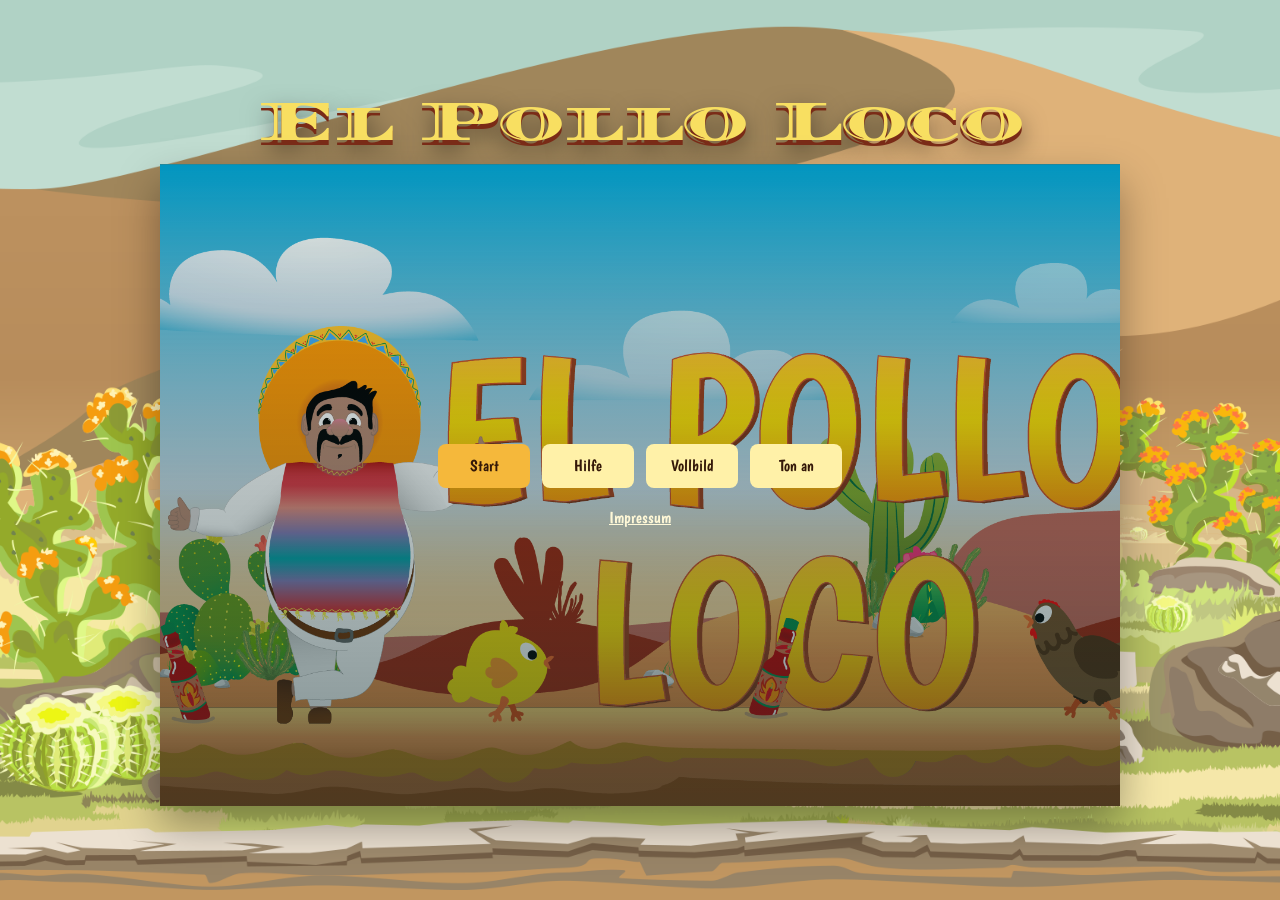
==== index.html @ 8caf4810 "Move start title above canvas" ====
<!DOCTYPE html>
<html lang="de">
<head>
    <meta charset="UTF-8">
    <meta name="viewport" content="width=device-width, initial-scale=1.0">
    <link rel="stylesheet" href="style.css">
    <link rel="icon" href="img/6_salsa_bottle/salsa_bottle.png">
    <title>El Pollo Loco</title>
    <script src="js/classes/drawable-object.class.js"></script>
    <script src="js/classes/movable-object.class.js"></script>
    <script src="js/classes/keyboard.class.js"></script>
    <script src="js/classes/background-object.class.js"></script>
    <script src="js/classes/collectable-object.class.js"></script>
    <script src="js/classes/throwable-object.class.js"></script>
    <script src="js/classes/status-bar.class.js"></script>
    <script src="js/classes/sound-manager.class.js"></script>
    <script src="js/classes/character.class.js"></script>
    <script src="js/classes/chicken.class.js"></script>
    <script src="js/classes/endboss.class.js"></script>
    <script src="js/levels/level1.js"></script>
    <script src="js/classes/world.class.js"></script>
    <script src="js/game.js"></script>

</head>
<body onload="init()">
    <h1 class="page-title">El Pollo Loco</h1>

    <main id="gameShell" class="game-shell">
        <canvas id="gameCanvas" width="720" height="480"></canvas>

        <section id="homeScreen" class="screen home-screen">
            <div class="screen-content">
                <div class="button-row">
                    <button id="startButton" class="primary-button" type="button">Start</button>
                    <button id="helpButton" type="button">Hilfe</button>
                    <button id="fullscreenButton" type="button">Vollbild</button>
                    <button id="muteButton" type="button" aria-pressed="false">Ton an</button>
                </div>
                <a class="legal-link" href="impressum.html">Impressum</a>
            </div>
        </section>

        <section id="endScreen" class="screen end-screen hidden">
            <img id="resultImage" src="img/You won, you lost/Game Over.png" alt="Game over">
            <div class="button-row">
                <button id="restartButton" class="primary-button" type="button">Restart</button>
                <button id="homeButton" type="button">Home</button>
            </div>
        </section>

        <nav class="mobile-controls" aria-label="Mobile Steuerung">
            <div class="control-group">
                <button data-key="LEFT" type="button" aria-label="Links">&#8592;</button>
                <button data-key="RIGHT" type="button" aria-label="Rechts">&#8594;</button>
            </div>
            <div class="control-group">
                <button data-key="UP" type="button" aria-label="Springen">&#8593;</button>
                <button data-key="THROW" type="button" aria-label="Werfen">F</button>
            </div>
        </nav>
    </main>

    <dialog id="helpDialog" class="help-dialog">
        <button id="closeHelpButton" class="close-button" type="button" aria-label="Schliessen">x</button>
        <h2>Steuerung</h2>
        <p>Laufe mit A/D oder den Pfeiltasten. Springe mit W, Pfeil hoch oder Leertaste. Wirf eine Flasche mit F.</p>
        <p>Sammle Coins und Salsa-Flaschen, besiege Huehner von oben und triff den Endboss mit Flaschen.</p>
    </dialog>

    <div class="orientation-message">
        <p>Bitte drehe dein Geraet ins Querformat.</p>
    </div>
</body>
</html>
---- style.css ----
@font-face {
    font-family: "Boogaloo";
    src: url("fonts/Boogaloo-Regular.ttf") format("truetype");
    font-display: swap;
}

@font-face {
    font-family: "Diplomata SC";
    src: url("fonts/DiplomataSC-Regular.ttf") format("truetype");
    font-display: swap;
}

* {
    box-sizing: border-box;
}

body {
    display: flex;
    flex-direction: column;
    align-items: center;
    min-height: 100vh;
    margin: 0;
    overflow: hidden;
    background: #123032 url("img/background.png") center / cover no-repeat fixed;
    color: #fff8d7;
    font-family: "Boogaloo", Arial, Helvetica, sans-serif;
    gap: 14px;
    justify-content: center;
}

h1,
h2,
p {
    margin-top: 0;
}

.page-title {
    margin: 0;
    color: #f8df61;
    font-family: "Diplomata SC", Georgia, serif;
    font-size: 56px;
    font-weight: 400;
    line-height: 1;
    text-align: center;
    text-shadow: 0 5px 0 #7a2b17, 0 10px 24px rgba(0, 0, 0, 0.5);
}

.is-playing .page-title {
    display: none;
}

.game-shell {
    position: relative;
    width: min(100vw, 960px, 128dvh);
    aspect-ratio: 3 / 2;
}

.is-playing .game-shell {
    width: min(100vw, 960px, 150dvh);
}

canvas {
    background-color: #000;
    display: block;
    width: 100%;
    height: 100%;
    border: 4px solid #5f341a;
    box-shadow: 0 20px 40px rgba(0, 0, 0, 0.35);
}

button {
    min-width: 92px;
    min-height: 44px;
    border: 0;
    border-radius: 8px;
    background: #fff1a8;
    color: #341808;
    cursor: pointer;
    font: inherit;
    padding: 8px 16px;
}

button:hover {
    background: #55c7ad;
}

.primary-button {
    background: #f5b83b;
}

.screen {
    position: absolute;
    inset: 0;
    display: grid;
    place-items: center;
    padding: 24px;
    text-align: center;
}

.home-screen {
    background: linear-gradient(rgba(18, 48, 50, 0.05), rgba(18, 48, 50, 0.55)), url("img/9_intro_outro_screens/start/startscreen_1.png") center / cover;
}

.screen-content {
    width: min(640px, 92%);
}

.button-row {
    display: flex;
    flex-wrap: wrap;
    justify-content: center;
    gap: 12px;
}

.legal-link {
    display: inline-block;
    margin-top: 20px;
    color: #fff8d7;
}

.hidden {
    display: none;
}

.end-screen {
    background: rgba(18, 48, 50, 0.78);
}

.end-screen img {
    width: min(560px, 86%);
    max-height: 52%;
    object-fit: contain;
    margin-bottom: 28px;
}

.mobile-controls {
    position: absolute;
    inset: auto 18px 14px;
    display: none;
    justify-content: space-between;
    pointer-events: none;
}

.control-group {
    display: flex;
    gap: 12px;
    pointer-events: auto;
}

.mobile-controls button {
    min-width: 54px;
    min-height: 54px;
    border: 2px solid rgba(255, 255, 255, 0.8);
    background: rgba(18, 48, 50, 0.78);
    color: #fff8d7;
    user-select: none;
    touch-action: none;
}

.help-dialog {
    width: min(520px, calc(100vw - 32px));
    border: 0;
    border-radius: 8px;
    background: #fff8d7;
    color: #261406;
    padding: 28px;
}

.help-dialog::backdrop {
    background: rgba(0, 0, 0, 0.55);
}

.close-button {
    position: absolute;
    top: 10px;
    right: 10px;
    min-width: 36px;
    min-height: 36px;
    padding: 0;
}

.orientation-message {
    position: fixed;
    inset: 0;
    z-index: 10;
    display: none;
    place-items: center;
    padding: 24px;
    background: #123032;
    color: #fff8d7;
    text-align: center;
    font-size: 32px;
}

.legal-page {
    align-items: stretch;
    justify-content: flex-start;
    overflow: auto;
    padding: 40px 20px;
}

.legal-content {
    width: min(780px, 100%);
    margin: 0 auto;
    border-radius: 8px;
    background: rgba(255, 248, 215, 0.12);
    padding: 32px;
}

@media (max-width: 900px), (hover: none) {
    .mobile-controls {
        display: flex;
    }

    .game-shell {
        width: min(100vw, 128dvh);
        max-width: none;
    }

    .is-playing .game-shell {
        width: min(100vw, 150dvh);
    }

    .page-title {
        font-size: 32px;
    }

    canvas {
        border: 0;
    }
}

@media (orientation: portrait) and (max-width: 900px) {
    .orientation-message {
        display: grid;
    }
}
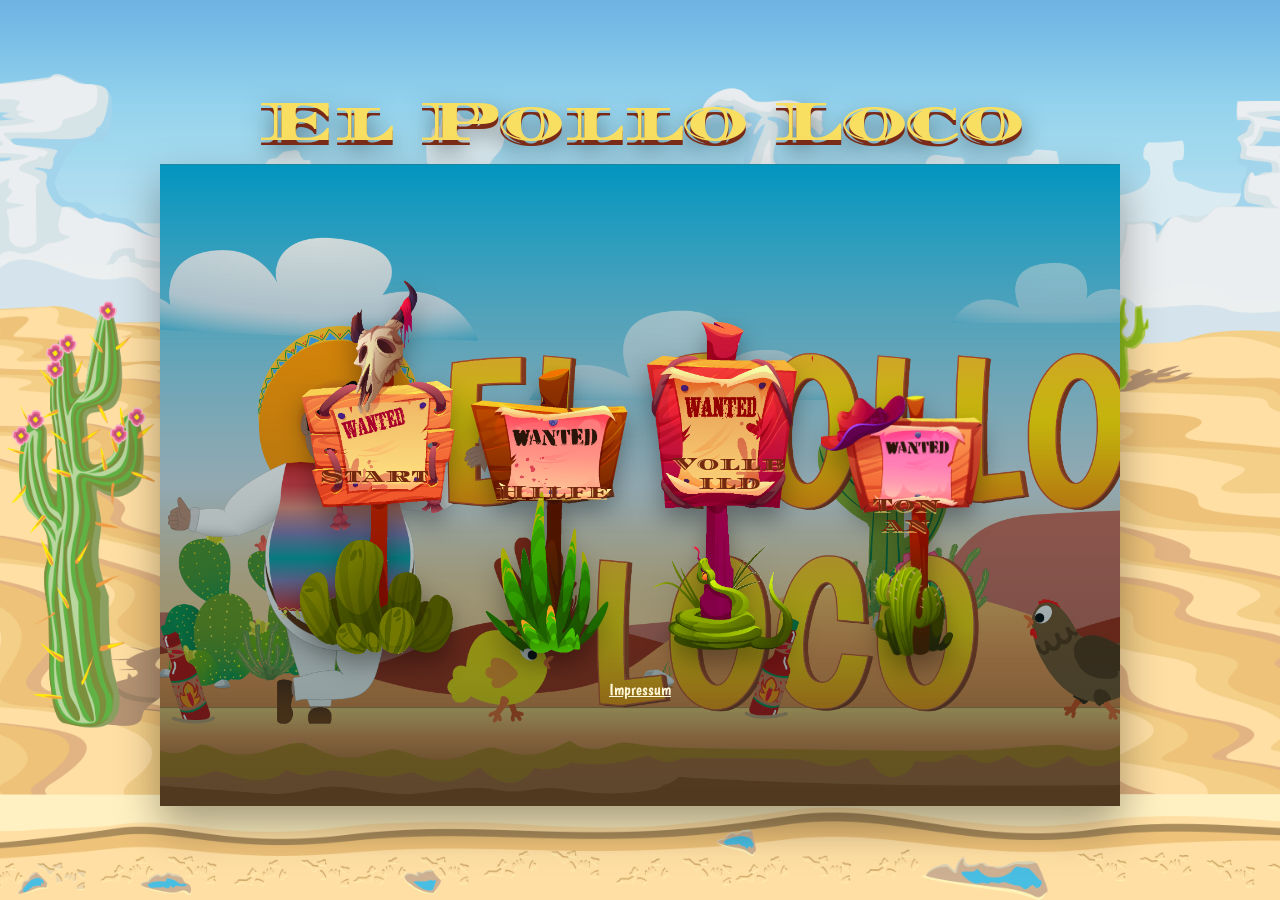
==== commit 90208609: "Use sign images for start menu buttons" ====
--- a/index.html
+++ b/index.html
@@ -30,11 +30,19 @@
 
         <section id="homeScreen" class="screen home-screen">
             <div class="screen-content">
-                <div class="button-row">
-                    <button id="startButton" class="primary-button" type="button">Start</button>
-                    <button id="helpButton" type="button">Hilfe</button>
-                    <button id="fullscreenButton" type="button">Vollbild</button>
-                    <button id="muteButton" type="button" aria-pressed="false">Ton an</button>
+                <div class="button-row menu-buttons">
+                    <button id="startButton" class="menu-button sign-skull" type="button">
+                        <span class="button-label">Start</span>
+                    </button>
+                    <button id="helpButton" class="menu-button sign-meadow" type="button">
+                        <span class="button-label">Hilfe</span>
+                    </button>
+                    <button id="fullscreenButton" class="menu-button sign-snake" type="button">
+                        <span class="button-label">Vollbild</span>
+                    </button>
+                    <button id="muteButton" class="menu-button sign-hat" type="button" aria-pressed="false">
+                        <span class="button-label">Ton an</span>
+                    </button>
                 </div>
                 <a class="legal-link" href="impressum.html">Impressum</a>
             </div>
--- a/style.css
+++ b/style.css
@@ -81,7 +81,7 @@
 }
 
 button:hover {
-    background: #55c7ad;
+    background-color: #55c7ad;
 }
 
 .primary-button {
@@ -102,7 +102,7 @@
 }
 
 .screen-content {
-    width: min(640px, 92%);
+    width: min(700px, 94%);
 }
 
 .button-row {
@@ -110,6 +110,80 @@
     flex-wrap: wrap;
     justify-content: center;
     gap: 12px;
+}
+
+.menu-buttons {
+    display: grid;
+    grid-template-columns: repeat(4, minmax(0, 1fr));
+    align-items: end;
+    gap: 8px;
+    width: 100%;
+}
+
+.menu-button {
+    position: relative;
+    width: 100%;
+    min-width: 0;
+    min-height: 0;
+    aspect-ratio: var(--sign-ratio);
+    border: 0;
+    border-radius: 0;
+    background-color: transparent;
+    background-image: var(--sign);
+    background-position: center;
+    background-repeat: no-repeat;
+    background-size: contain;
+    filter: drop-shadow(0 12px 12px rgba(0, 0, 0, 0.35));
+    padding: 0;
+}
+
+.menu-button:hover,
+.menu-button:focus-visible {
+    background-color: transparent;
+    filter: drop-shadow(0 16px 14px rgba(0, 0, 0, 0.45));
+    transform: translateY(-5px);
+}
+
+.menu-button:active {
+    transform: translateY(-1px);
+}
+
+.button-label {
+    position: absolute;
+    top: var(--label-top);
+    right: 14%;
+    left: 14%;
+    color: #74280f;
+    font-family: "Diplomata SC", Georgia, serif;
+    font-size: clamp(10px, 2vw, 19px);
+    line-height: 1.05;
+    overflow-wrap: anywhere;
+    text-align: center;
+    text-shadow: 0 2px 0 rgba(255, 214, 111, 0.55);
+}
+
+.sign-skull {
+    --sign: url("img/el_pollo_loco_schilder_png/schild_1_totenkopf.png");
+    --sign-ratio: 599 / 1379;
+    --label-top: 50%;
+}
+
+.sign-meadow {
+    --sign: url("img/el_pollo_loco_schilder_png/schild_2_wiese.png");
+    --sign-ratio: 675 / 1182;
+    --label-top: 40%;
+}
+
+.sign-snake {
+    --sign: url("img/el_pollo_loco_schilder_png/schild_3_schlange.png");
+    --sign-ratio: 577 / 1175;
+    --label-top: 40%;
+}
+
+.sign-hat {
+    --sign: url("img/el_pollo_loco_schilder_png/schild_4_cowboyhut.png");
+    --sign-ratio: 781 / 1232;
+    --label-top: 38%;
 }
 
 .legal-link {
@@ -225,6 +299,14 @@
         font-size: 32px;
     }
 
+    .menu-buttons {
+        gap: 4px;
+    }
+
+    .button-label {
+        font-size: clamp(9px, 2.5vw, 15px);
+    }
+
     canvas {
         border: 0;
     }
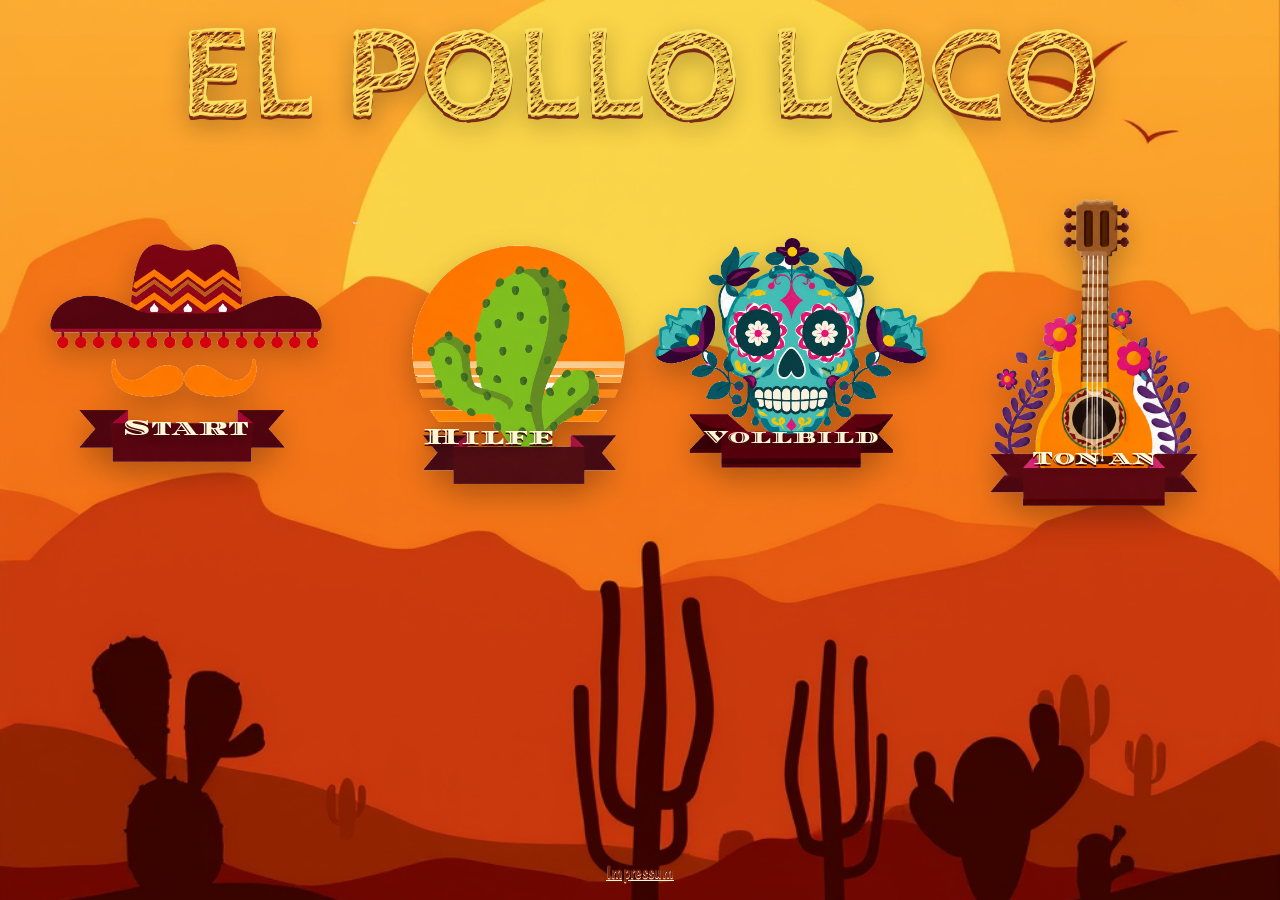
==== commit 9cb30d18: "added new start screen" ====
--- a/index.html
+++ b/index.html
@@ -23,29 +23,12 @@
 
 </head>
 <body onload="init()">
-    <h1 class="page-title">El Pollo Loco</h1>
+    <h1 class="home-title">El Pollo Loco</h1>
 
     <main id="gameShell" class="game-shell">
         <canvas id="gameCanvas" width="720" height="480"></canvas>
 
         <section id="homeScreen" class="screen home-screen">
-            <div class="screen-content">
-                <div class="button-row menu-buttons">
-                    <button id="startButton" class="menu-button sign-skull" type="button">
-                        <span class="button-label">Start</span>
-                    </button>
-                    <button id="helpButton" class="menu-button sign-meadow" type="button">
-                        <span class="button-label">Hilfe</span>
-                    </button>
-                    <button id="fullscreenButton" class="menu-button sign-snake" type="button">
-                        <span class="button-label">Vollbild</span>
-                    </button>
-                    <button id="muteButton" class="menu-button sign-hat" type="button" aria-pressed="false">
-                        <span class="button-label">Ton an</span>
-                    </button>
-                </div>
-                <a class="legal-link" href="impressum.html">Impressum</a>
-            </div>
         </section>
 
         <section id="endScreen" class="screen end-screen hidden">
@@ -68,6 +51,28 @@
         </nav>
     </main>
 
+    <div class="home-actions">
+        <div class="button-row menu-buttons">
+            <button id="startButton" class="menu-button menu-start" type="button">
+                <img class="menu-button-image" src="img/menue/cropped/start.png" alt="">
+                <span class="button-label">Start</span>
+            </button>
+            <button id="helpButton" class="menu-button menu-help" type="button">
+                <img class="menu-button-image" src="img/menue/cropped/hilfe.png" alt="">
+                <span class="button-label">Hilfe</span>
+            </button>
+            <button id="fullscreenButton" class="menu-button menu-fullscreen" type="button">
+                <img class="menu-button-image" src="img/menue/cropped/vollbild.png" alt="">
+                <span class="button-label">Vollbild</span>
+            </button>
+            <button id="muteButton" class="menu-button menu-sound" type="button" aria-pressed="false">
+                <img class="menu-button-image" src="img/menue/cropped/ton.png" alt="">
+                <span class="button-label">Ton an</span>
+            </button>
+        </div>
+        <a class="legal-link" href="impressum.html">Impressum</a>
+    </div>
+
     <dialog id="helpDialog" class="help-dialog">
         <button id="closeHelpButton" class="close-button" type="button" aria-label="Schliessen">x</button>
         <h2>Steuerung</h2>
--- a/style.css
+++ b/style.css
@@ -5,6 +5,12 @@
 }
 
 @font-face {
+    font-family: "Cabin Sketch";
+    src: url("fonts/CabinSketch-Bold.ttf") format("truetype");
+    font-display: swap;
+}
+
+@font-face {
     font-family: "Diplomata SC";
     src: url("fonts/DiplomataSC-Regular.ttf") format("truetype");
     font-display: swap;
@@ -18,14 +24,15 @@
     display: flex;
     flex-direction: column;
     align-items: center;
+    justify-content: flex-start;
     min-height: 100vh;
     margin: 0;
     overflow: hidden;
-    background: #123032 url("img/background.png") center / cover no-repeat fixed;
+    background: #f5d36d url("img/menue/clean/back2.png") center / cover no-repeat fixed;
     color: #fff8d7;
     font-family: "Boogaloo", Arial, Helvetica, sans-serif;
-    gap: 14px;
-    justify-content: center;
+    gap: clamp(34px, 7vh, 88px);
+    padding: clamp(8px, 2vh, 22px) clamp(16px, 3vw, 36px) 64px;
 }
 
 h1,
@@ -34,37 +41,45 @@
     margin-top: 0;
 }
 
-.page-title {
+.home-title {
     margin: 0;
     color: #f8df61;
-    font-family: "Diplomata SC", Georgia, serif;
-    font-size: 56px;
-    font-weight: 400;
-    line-height: 1;
-    text-align: center;
-    text-shadow: 0 5px 0 #7a2b17, 0 10px 24px rgba(0, 0, 0, 0.5);
-}
-
-.is-playing .page-title {
+    font-family: "Cabin Sketch", Georgia, serif;
+    font-size: clamp(64px, 10.5vw, 148px);
+    font-weight: 700;
+    line-height: 0.88;
+    text-align: center;
+    text-shadow:
+        0 4px 0 #7a2b17,
+        0 10px 24px rgba(0, 0, 0, 0.45);
+    text-transform: uppercase;
+}
+
+.is-starting .home-title,
+.is-playing .home-title,
+.is-starting .home-actions,
+.is-playing .home-actions {
     display: none;
 }
 
 .game-shell {
     position: relative;
-    width: min(100vw, 960px, 128dvh);
+    display: none;
+    width: min(100vw - 24px, 960px, 150dvh);
     aspect-ratio: 3 / 2;
 }
 
+.is-starting .game-shell,
 .is-playing .game-shell {
-    width: min(100vw, 960px, 150dvh);
+    display: block;
 }
 
 canvas {
-    background-color: #000;
     display: block;
     width: 100%;
     height: 100%;
     border: 4px solid #5f341a;
+    background-color: #000;
     box-shadow: 0 20px 40px rgba(0, 0, 0, 0.35);
 }
 
@@ -98,11 +113,18 @@
 }
 
 .home-screen {
-    background: linear-gradient(rgba(18, 48, 50, 0.05), rgba(18, 48, 50, 0.55)), url("img/9_intro_outro_screens/start/startscreen_1.png") center / cover;
-}
-
-.screen-content {
-    width: min(700px, 94%);
+    background-color: #123032;
+    background-image:
+        linear-gradient(rgba(8, 20, 18, 0.18), rgba(8, 20, 18, 0.34)),
+        url("img/9_intro_outro_screens/start/startscreen_1.png");
+    background-position: center, center 54%;
+    background-repeat: no-repeat;
+    background-size: cover, contain;
+}
+
+.home-actions {
+    width: min(1180px, 96vw);
+    text-align: center;
 }
 
 .button-row {
@@ -114,82 +136,99 @@
 
 .menu-buttons {
     display: grid;
-    grid-template-columns: repeat(4, minmax(0, 1fr));
-    align-items: end;
-    gap: 8px;
+    grid-template-columns: repeat(4, minmax(190px, 1fr));
+    gap: clamp(16px, 2.4vw, 36px);
     width: 100%;
 }
 
 .menu-button {
     position: relative;
-    width: 100%;
     min-width: 0;
     min-height: 0;
-    aspect-ratio: var(--sign-ratio);
-    border: 0;
+    height: clamp(250px, 24vw, 350px);
     border-radius: 0;
-    background-color: transparent;
-    background-image: var(--sign);
-    background-position: center;
-    background-repeat: no-repeat;
-    background-size: contain;
-    filter: drop-shadow(0 12px 12px rgba(0, 0, 0, 0.35));
+    background: transparent;
+    filter: drop-shadow(0 12px 14px rgba(0, 0, 0, 0.26));
     padding: 0;
 }
 
 .menu-button:hover,
 .menu-button:focus-visible {
-    background-color: transparent;
-    filter: drop-shadow(0 16px 14px rgba(0, 0, 0, 0.45));
-    transform: translateY(-5px);
+    background: transparent;
+    filter: drop-shadow(0 18px 18px rgba(0, 0, 0, 0.42));
+    transform: translateY(-6px);
 }
 
 .menu-button:active {
-    transform: translateY(-1px);
+    transform: translateY(-2px);
+}
+
+.menu-button-image {
+    display: block;
+    width: 100%;
+    height: 100%;
+    object-fit: contain;
+    pointer-events: none;
 }
 
 .button-label {
     position: absolute;
-    top: var(--label-top);
-    right: 14%;
-    left: 14%;
-    color: #74280f;
+    right: var(--label-right, 18%);
+    bottom: var(--label-bottom, 15%);
+    left: var(--label-left, 18%);
+    transform: translateY(-50%);
+    color: #fff8d7;
     font-family: "Diplomata SC", Georgia, serif;
-    font-size: clamp(10px, 2vw, 19px);
+    font-size: clamp(17px, 1.75vw, 30px);
     line-height: 1.05;
-    overflow-wrap: anywhere;
-    text-align: center;
-    text-shadow: 0 2px 0 rgba(255, 214, 111, 0.55);
-}
-
-.sign-skull {
-    --sign: url("img/el_pollo_loco_schilder_png/schild_1_totenkopf.png");
-    --sign-ratio: 599 / 1379;
-    --label-top: 50%;
-}
-
-.sign-meadow {
-    --sign: url("img/el_pollo_loco_schilder_png/schild_2_wiese.png");
-    --sign-ratio: 675 / 1182;
-    --label-top: 40%;
-}
-
-.sign-snake {
-    --sign: url("img/el_pollo_loco_schilder_png/schild_3_schlange.png");
-    --sign-ratio: 577 / 1175;
-    --label-top: 40%;
-}
-
-.sign-hat {
-    --sign: url("img/el_pollo_loco_schilder_png/schild_4_cowboyhut.png");
-    --sign-ratio: 781 / 1232;
-    --label-top: 38%;
+    text-align: center;
+    text-shadow:
+        0 2px 0 #4b090d,
+        0 4px 8px rgba(0, 0, 0, 0.35);
+    white-space: nowrap;
+}
+
+.menu-fullscreen .button-label,
+.menu-sound .button-label {
+    font-size: clamp(14px, 1.45vw, 24px);
+}
+
+.menu-start {
+    --label-bottom: 18%;
+    --label-left: 19%;
+    --label-right: 19%;
+}
+
+.menu-help {
+    --label-bottom: 15%;
+    --label-left: 18%;
+    --label-right: 18%;
+}
+
+.menu-fullscreen {
+    --label-bottom: 16%;
+    --label-left: 16%;
+    --label-right: 16%;
+}
+
+.menu-sound {
+    --label-bottom: 9%;
+    --label-left: 17%;
+    --label-right: 17%;
 }
 
 .legal-link {
-    display: inline-block;
-    margin-top: 20px;
-    color: #fff8d7;
+    position: fixed;
+    right: 0;
+    bottom: clamp(10px, 2vh, 20px);
+    left: 0;
+    z-index: 2;
+    display: block;
+    width: max-content;
+    margin: 0 auto;
+    color: #7d230e;
+    font-size: 18px;
+    text-shadow: 0 1px 0 #fff8d7;
 }
 
 .hidden {
@@ -227,6 +266,7 @@
     border: 2px solid rgba(255, 255, 255, 0.8);
     background: rgba(18, 48, 50, 0.78);
     color: #fff8d7;
+    -webkit-user-select: none;
     user-select: none;
     touch-action: none;
 }
@@ -281,30 +321,34 @@
     padding: 32px;
 }
 
+@media (max-width: 760px) {
+    body {
+        justify-content: flex-start;
+        overflow: auto;
+        padding-bottom: 64px;
+    }
+
+    .home-title {
+        font-size: clamp(52px, 16vw, 92px);
+    }
+
+    .menu-buttons {
+        grid-template-columns: repeat(2, minmax(130px, 1fr));
+    }
+
+    .menu-button {
+        height: clamp(200px, 46vw, 280px);
+    }
+}
+
 @media (max-width: 900px), (hover: none) {
-    .mobile-controls {
+    .is-playing .mobile-controls {
         display: flex;
     }
 
     .game-shell {
-        width: min(100vw, 128dvh);
+        width: min(100vw, 150dvh);
         max-width: none;
-    }
-
-    .is-playing .game-shell {
-        width: min(100vw, 150dvh);
-    }
-
-    .page-title {
-        font-size: 32px;
-    }
-
-    .menu-buttons {
-        gap: 4px;
-    }
-
-    .button-label {
-        font-size: clamp(9px, 2.5vw, 15px);
     }
 
     canvas {
@@ -313,7 +357,8 @@
 }
 
 @media (orientation: portrait) and (max-width: 900px) {
-    .orientation-message {
+    .is-playing .orientation-message,
+    .is-starting .orientation-message {
         display: grid;
     }
 }
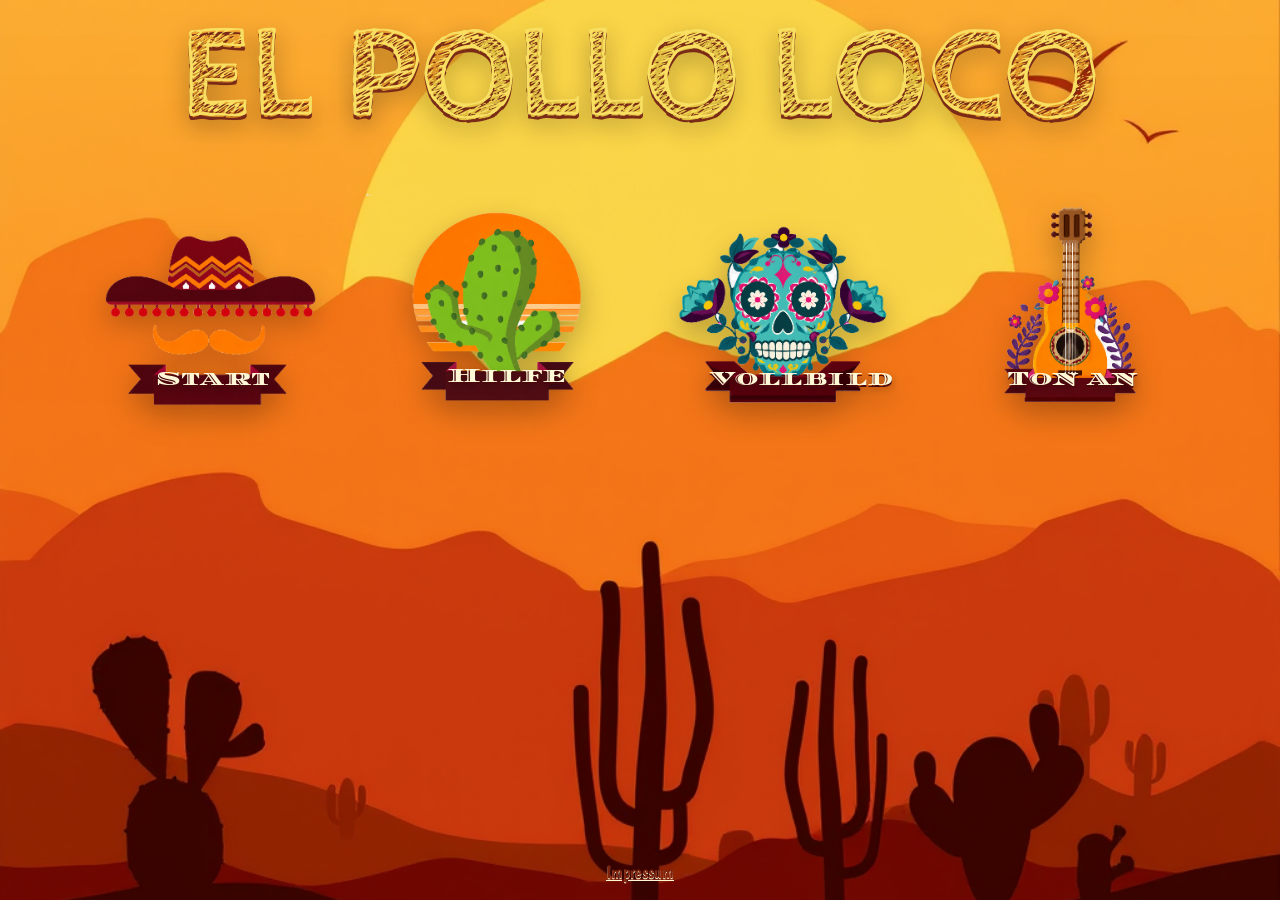
==== commit 760c0ed3: "Improve responsive menu layout" ====
--- a/index.html
+++ b/index.html
@@ -54,19 +54,19 @@
     <div class="home-actions">
         <div class="button-row menu-buttons">
             <button id="startButton" class="menu-button menu-start" type="button">
-                <img class="menu-button-image" src="img/menue/cropped/start.png" alt="">
+                <img class="menu-button-image" src="img/menue/clean/start.png" alt="">
                 <span class="button-label">Start</span>
             </button>
             <button id="helpButton" class="menu-button menu-help" type="button">
-                <img class="menu-button-image" src="img/menue/cropped/hilfe.png" alt="">
+                <img class="menu-button-image" src="img/menue/clean/hilfe.png" alt="">
                 <span class="button-label">Hilfe</span>
             </button>
             <button id="fullscreenButton" class="menu-button menu-fullscreen" type="button">
-                <img class="menu-button-image" src="img/menue/cropped/vollbild.png" alt="">
+                <img class="menu-button-image" src="img/menue/clean/vollbild.png" alt="">
                 <span class="button-label">Vollbild</span>
             </button>
             <button id="muteButton" class="menu-button menu-sound" type="button" aria-pressed="false">
-                <img class="menu-button-image" src="img/menue/cropped/ton.png" alt="">
+                <img class="menu-button-image" src="img/menue/clean/ton.png" alt="">
                 <span class="button-label">Ton an</span>
             </button>
         </div>
--- a/style.css
+++ b/style.css
@@ -31,7 +31,7 @@
     background: #f5d36d url("img/menue/clean/back2.png") center / cover no-repeat fixed;
     color: #fff8d7;
     font-family: "Boogaloo", Arial, Helvetica, sans-serif;
-    gap: clamp(34px, 7vh, 88px);
+    gap: clamp(18px, 4vh, 56px);
     padding: clamp(8px, 2vh, 22px) clamp(16px, 3vw, 36px) 64px;
 }
 
@@ -114,16 +114,43 @@
 
 .home-screen {
     background-color: #123032;
+    overflow: hidden;
+}
+
+.home-screen::before,
+.home-screen::after {
+    content: "";
+    position: absolute;
+    inset: 0;
+    background-position: center 54%;
+    background-repeat: no-repeat;
+    background-size: contain;
+}
+
+.home-screen::before {
+    background-image: url("img/9_intro_outro_screens/start/startscreen_1.png");
+}
+
+.home-screen::after {
+    animation: startScreenSwap 2.6s ease-in-out infinite alternate;
     background-image:
         linear-gradient(rgba(8, 20, 18, 0.18), rgba(8, 20, 18, 0.34)),
-        url("img/9_intro_outro_screens/start/startscreen_1.png");
-    background-position: center, center 54%;
-    background-repeat: no-repeat;
-    background-size: cover, contain;
+        url("img/9_intro_outro_screens/start/startscreen_2.png");
+}
+
+@keyframes startScreenSwap {
+    from {
+        opacity: 0.72;
+    }
+
+    to {
+        opacity: 1;
+    }
 }
 
 .home-actions {
-    width: min(1180px, 96vw);
+    width: min(1120px, 96vw);
+    margin-top: clamp(8px, 2vh, 28px);
     text-align: center;
 }
 
@@ -136,16 +163,20 @@
 
 .menu-buttons {
     display: grid;
-    grid-template-columns: repeat(4, minmax(190px, 1fr));
-    gap: clamp(16px, 2.4vw, 36px);
+    grid-template-columns: repeat(4, minmax(0, 1fr));
+    gap: clamp(10px, 2vw, 28px);
+    align-items: start;
     width: 100%;
 }
 
 .menu-button {
     position: relative;
+    display: block;
+    width: 100%;
+    aspect-ratio: 1;
     min-width: 0;
     min-height: 0;
-    height: clamp(250px, 24vw, 350px);
+    height: auto;
     border-radius: 0;
     background: transparent;
     filter: drop-shadow(0 12px 14px rgba(0, 0, 0, 0.26));
@@ -173,13 +204,13 @@
 
 .button-label {
     position: absolute;
-    right: var(--label-right, 18%);
-    bottom: var(--label-bottom, 15%);
-    left: var(--label-left, 18%);
+    top: var(--label-top, 73%);
+    right: var(--label-right, 23%);
+    left: var(--label-left, 23%);
     transform: translateY(-50%);
     color: #fff8d7;
     font-family: "Diplomata SC", Georgia, serif;
-    font-size: clamp(17px, 1.75vw, 30px);
+    font-size: 20px;
     line-height: 1.05;
     text-align: center;
     text-shadow:
@@ -188,33 +219,28 @@
     white-space: nowrap;
 }
 
-.menu-fullscreen .button-label,
-.menu-sound .button-label {
-    font-size: clamp(14px, 1.45vw, 24px);
-}
-
 .menu-start {
-    --label-bottom: 18%;
-    --label-left: 19%;
-    --label-right: 19%;
+    --label-top: 72%;
+    --label-left: 29%;
+    --label-right: 29%;
 }
 
 .menu-help {
-    --label-bottom: 15%;
-    --label-left: 18%;
-    --label-right: 18%;
+    --label-top: 71%;
+    --label-left: 31%;
+    --label-right: 25%;
 }
 
 .menu-fullscreen {
-    --label-bottom: 16%;
-    --label-left: 16%;
-    --label-right: 16%;
+    --label-top: 72%;
+    --label-left: 22%;
+    --label-right: 22%;
 }
 
 .menu-sound {
-    --label-bottom: 9%;
-    --label-left: 17%;
-    --label-right: 17%;
+    --label-top: 72%;
+    --label-left: 26%;
+    --label-right: 26%;
 }
 
 .legal-link {
@@ -321,10 +347,17 @@
     padding: 32px;
 }
 
+@media (max-width: 1100px) {
+    .button-label {
+        font-size: 17px;
+    }
+}
+
 @media (max-width: 760px) {
     body {
         justify-content: flex-start;
         overflow: auto;
+        gap: 16px;
         padding-bottom: 64px;
     }
 
@@ -333,11 +366,18 @@
     }
 
     .menu-buttons {
-        grid-template-columns: repeat(2, minmax(130px, 1fr));
-    }
-
-    .menu-button {
-        height: clamp(200px, 46vw, 280px);
+        grid-template-columns: repeat(2, minmax(0, 1fr));
+        gap: 8px;
+    }
+
+    .button-label {
+        font-size: 15px;
+    }
+}
+
+@media (max-width: 420px) {
+    .button-label {
+        font-size: 13px;
     }
 }
 
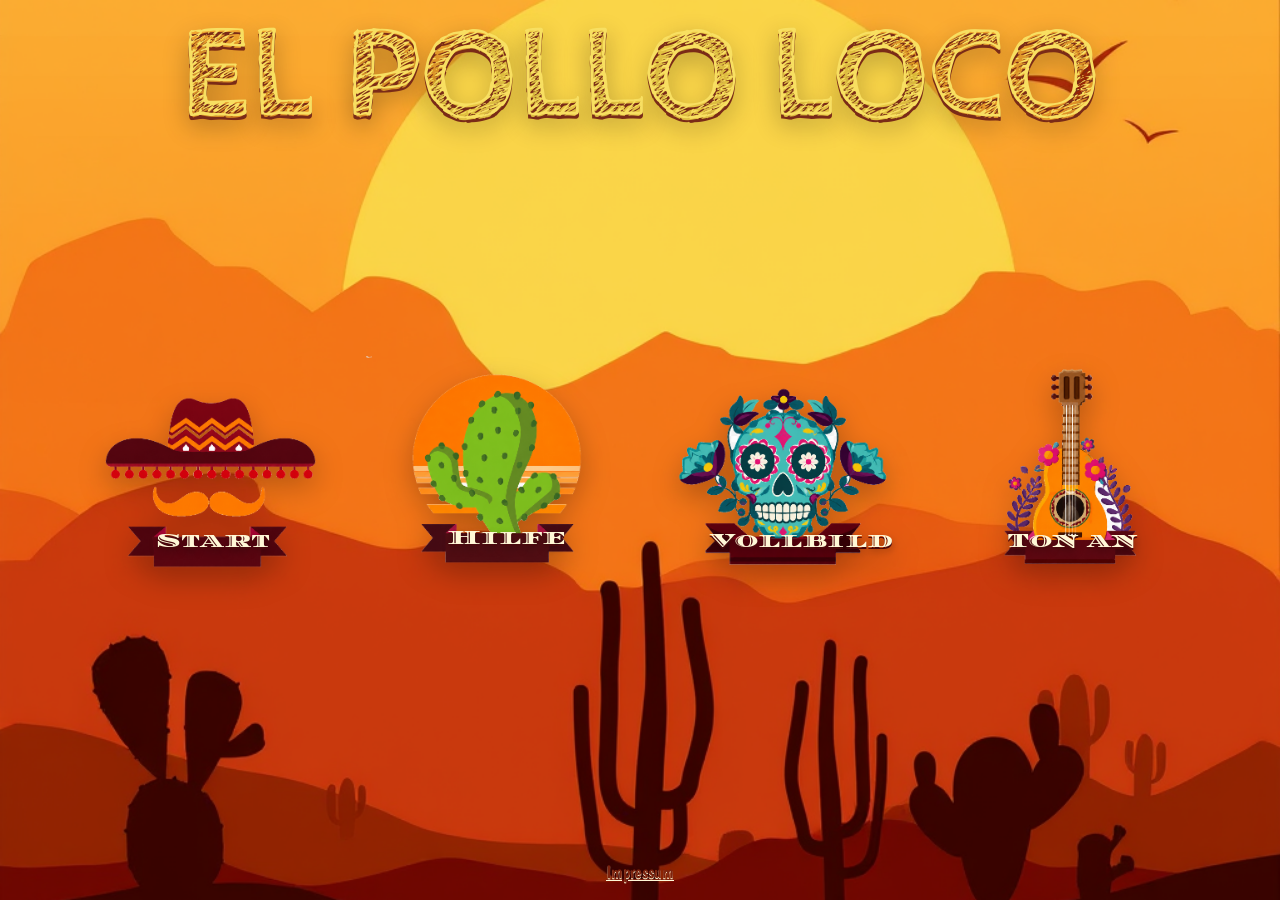
==== commit cc111a18: "Split responsive CSS rules" ====
--- a/index.html
+++ b/index.html
@@ -4,6 +4,7 @@
     <meta charset="UTF-8">
     <meta name="viewport" content="width=device-width, initial-scale=1.0">
     <link rel="stylesheet" href="style.css">
+    <link rel="stylesheet" href="responsive.css">
     <link rel="icon" href="img/6_salsa_bottle/salsa_bottle.png">
     <title>El Pollo Loco</title>
     <script src="js/classes/drawable-object.class.js"></script>
--- a/style.css
+++ b/style.css
@@ -346,59 +346,3 @@
     background: rgba(255, 248, 215, 0.12);
     padding: 32px;
 }
-
-@media (max-width: 1100px) {
-    .button-label {
-        font-size: 17px;
-    }
-}
-
-@media (max-width: 760px) {
-    body {
-        justify-content: flex-start;
-        overflow: auto;
-        gap: 16px;
-        padding-bottom: 64px;
-    }
-
-    .home-title {
-        font-size: clamp(52px, 16vw, 92px);
-    }
-
-    .menu-buttons {
-        grid-template-columns: repeat(2, minmax(0, 1fr));
-        gap: 8px;
-    }
-
-    .button-label {
-        font-size: 15px;
-    }
-}
-
-@media (max-width: 420px) {
-    .button-label {
-        font-size: 13px;
-    }
-}
-
-@media (max-width: 900px), (hover: none) {
-    .is-playing .mobile-controls {
-        display: flex;
-    }
-
-    .game-shell {
-        width: min(100vw, 150dvh);
-        max-width: none;
-    }
-
-    canvas {
-        border: 0;
-    }
-}
-
-@media (orientation: portrait) and (max-width: 900px) {
-    .is-playing .orientation-message,
-    .is-starting .orientation-message {
-        display: grid;
-    }
-}
--- a/responsive.css
+++ b/responsive.css
@@ -0,0 +1,87 @@
+@media (max-width: 1100px) {
+    .button-label {
+        font-size: 17px;
+    }
+}
+
+@media (min-width: 761px) {
+    .home-actions {
+        margin-top: clamp(150px, 20vh, 190px);
+    }
+}
+
+@media (max-width: 760px) {
+    body {
+        justify-content: flex-start;
+        overflow: auto;
+        gap: 16px;
+        padding-bottom: 64px;
+    }
+
+    .home-title {
+        font-size: clamp(52px, 16vw, 92px);
+    }
+
+    .menu-buttons {
+        grid-template-columns: repeat(2, minmax(0, 1fr));
+        gap: 8px;
+    }
+
+    .button-label {
+        font-size: 15px;
+    }
+}
+
+@media (max-width: 420px) {
+    .button-label {
+        font-size: 13px;
+    }
+}
+
+@media (orientation: landscape) and (max-height: 520px) {
+    body:not(.legal-page) {
+        gap: 8px;
+        overflow: hidden;
+        padding: 12px 16px 28px;
+    }
+
+    .home-title {
+        font-size: 56px;
+        line-height: 1;
+    }
+
+    .home-actions {
+        margin-top: 0;
+        width: min(760px, 96vw);
+    }
+
+    .menu-buttons {
+        grid-template-columns: repeat(4, minmax(0, 1fr));
+        gap: 6px;
+    }
+
+    .button-label {
+        font-size: 13px;
+    }
+}
+
+@media (max-width: 900px), (hover: none) {
+    .is-playing .mobile-controls {
+        display: flex;
+    }
+
+    .game-shell {
+        width: min(100vw, 150dvh);
+        max-width: none;
+    }
+
+    canvas {
+        border: 0;
+    }
+}
+
+@media (orientation: portrait) and (max-width: 900px) {
+    body:not(.legal-page) .orientation-message {
+        display: grid;
+    }
+}
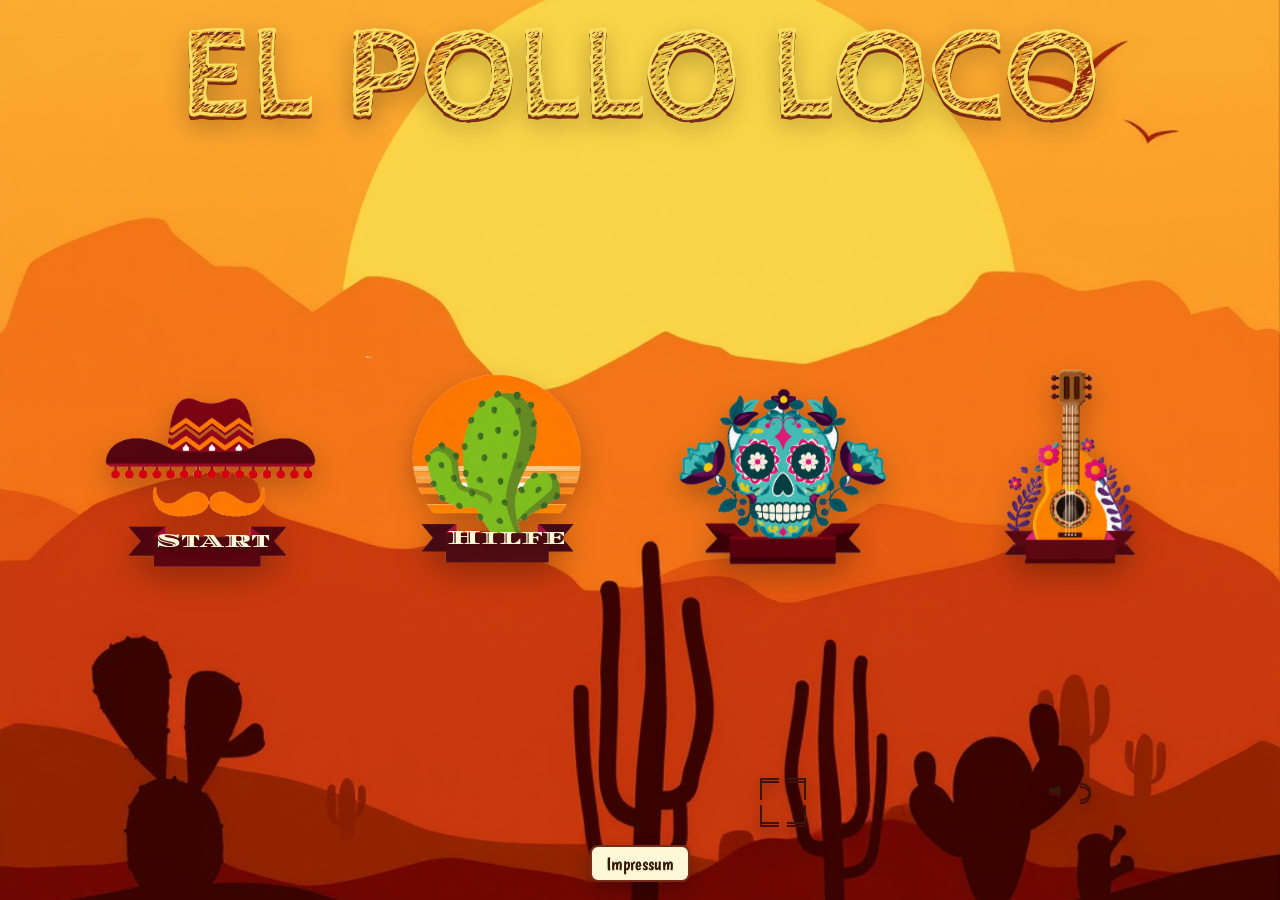
==== commit 6cf24cae: "changes feedback reviwe" ====
--- a/index.html
+++ b/index.html
@@ -50,6 +50,19 @@
                 <button data-key="THROW" type="button" aria-label="Werfen">F</button>
             </div>
         </nav>
+
+        <nav class="game-actions" aria-label="Spieloptionen">
+            <button id="gameHomeButton" class="icon-button" type="button" aria-label="Zurueck zum Hauptmenue">
+                <span class="icon icon-home" aria-hidden="true"></span>
+            </button>
+            <button id="gameFullscreenButton" class="icon-button" type="button" data-fullscreen-button aria-label="Vollbild einschalten">
+                <span class="icon icon-fullscreen" aria-hidden="true"></span>
+            </button>
+            <button id="gameMuteButton" class="icon-button" type="button" data-mute-button aria-pressed="false" aria-label="Ton ausschalten">
+                <span class="icon icon-sound" aria-hidden="true"></span>
+                <span class="button-label sr-only">Ton an</span>
+            </button>
+        </nav>
     </main>
 
     <div class="home-actions">
@@ -62,13 +75,15 @@
                 <img class="menu-button-image" src="img/menue/clean/hilfe.png" alt="">
                 <span class="button-label">Hilfe</span>
             </button>
-            <button id="fullscreenButton" class="menu-button menu-fullscreen" type="button">
+            <button id="fullscreenButton" class="menu-button menu-fullscreen" type="button" data-fullscreen-button aria-label="Vollbild einschalten">
                 <img class="menu-button-image" src="img/menue/clean/vollbild.png" alt="">
-                <span class="button-label">Vollbild</span>
+                <span class="menu-control-icon icon icon-fullscreen" aria-hidden="true"></span>
+                <span class="button-label sr-only">Vollbild</span>
             </button>
-            <button id="muteButton" class="menu-button menu-sound" type="button" aria-pressed="false">
+            <button id="muteButton" class="menu-button menu-sound" type="button" data-mute-button aria-pressed="false" aria-label="Ton ausschalten">
                 <img class="menu-button-image" src="img/menue/clean/ton.png" alt="">
-                <span class="button-label">Ton an</span>
+                <span class="menu-control-icon icon icon-sound" aria-hidden="true"></span>
+                <span class="button-label sr-only">Ton an</span>
             </button>
         </div>
         <a class="legal-link" href="impressum.html">Impressum</a>
--- a/style.css
+++ b/style.css
@@ -55,11 +55,20 @@
     text-transform: uppercase;
 }
 
-.is-starting .home-title,
-.is-playing .home-title,
 .is-starting .home-actions,
 .is-playing .home-actions {
     display: none;
+}
+
+.is-starting,
+.is-playing {
+    justify-content: center;
+    gap: clamp(14px, 2.5vh, 28px);
+}
+
+.is-starting .home-title,
+.is-playing .home-title {
+    font-size: clamp(44px, 7vw, 96px);
 }
 
 .game-shell {
@@ -72,6 +81,7 @@
 .is-starting .game-shell,
 .is-playing .game-shell {
     display: block;
+    width: min(100vw - 24px, 960px, calc((100dvh - 150px) * 1.5));
 }
 
 canvas {
@@ -99,6 +109,19 @@
     background-color: #55c7ad;
 }
 
+.sr-only {
+    position: absolute !important;
+    top: auto !important;
+    right: auto !important;
+    left: -10000px !important;
+    width: 1px !important;
+    height: 1px !important;
+    overflow: hidden !important;
+    clip: rect(0, 0, 0, 0) !important;
+    transform: none !important;
+    white-space: nowrap !important;
+}
+
 .primary-button {
     background: #f5b83b;
 }
@@ -106,6 +129,7 @@
 .screen {
     position: absolute;
     inset: 0;
+    z-index: 2;
     display: grid;
     place-items: center;
     padding: 24px;
@@ -219,6 +243,17 @@
     white-space: nowrap;
 }
 
+.menu-control-icon {
+    position: absolute;
+    top: var(--label-top, 72%);
+    left: 50%;
+    width: clamp(30px, 4vw, 46px);
+    height: clamp(30px, 4vw, 46px);
+    color: #fff8d7;
+    filter: drop-shadow(0 3px 0 #4b090d) drop-shadow(0 4px 6px rgba(0, 0, 0, 0.35));
+    transform: translate(-50%, -50%);
+}
+
 .menu-start {
     --label-top: 72%;
     --label-left: 29%;
@@ -248,13 +283,25 @@
     right: 0;
     bottom: clamp(10px, 2vh, 20px);
     left: 0;
-    z-index: 2;
+    z-index: 5;
     display: block;
     width: max-content;
     margin: 0 auto;
-    color: #7d230e;
+    border: 2px solid #7a2b17;
+    border-radius: 8px;
+    background: #fff8d7;
+    color: #341808;
     font-size: 18px;
-    text-shadow: 0 1px 0 #fff8d7;
+    padding: 6px 14px;
+    text-decoration: none;
+    text-shadow: none;
+    box-shadow: 0 8px 18px rgba(0, 0, 0, 0.26);
+}
+
+.legal-link:hover,
+.legal-link:focus-visible {
+    background: #55c7ad;
+    color: #123032;
 }
 
 .hidden {
@@ -262,7 +309,9 @@
 }
 
 .end-screen {
+    z-index: 4;
     background: rgba(18, 48, 50, 0.78);
+    animation: endOverlayFade 220ms ease-out;
 }
 
 .end-screen img {
@@ -272,9 +321,36 @@
     margin-bottom: 28px;
 }
 
+.end-screen img.is-swapping {
+    animation: resultFrameIn 340ms ease-out both;
+}
+
+@keyframes endOverlayFade {
+    from {
+        opacity: 0;
+    }
+
+    to {
+        opacity: 1;
+    }
+}
+
+@keyframes resultFrameIn {
+    from {
+        opacity: 0;
+        transform: translateY(10px) scale(0.98);
+    }
+
+    to {
+        opacity: 1;
+        transform: translateY(0) scale(1);
+    }
+}
+
 .mobile-controls {
     position: absolute;
     inset: auto 18px 14px;
+    z-index: 3;
     display: none;
     justify-content: space-between;
     pointer-events: none;
@@ -297,6 +373,130 @@
     touch-action: none;
 }
 
+.game-actions {
+    position: absolute;
+    top: 74px;
+    right: 14px;
+    z-index: 3;
+    display: none;
+    flex-direction: column;
+    gap: 8px;
+}
+
+.is-playing:not(.is-ended) .game-actions {
+    display: flex;
+}
+
+.is-ended .mobile-controls,
+.is-ended .game-actions {
+    display: none;
+}
+
+.icon-button {
+    display: grid;
+    place-items: center;
+    width: 44px;
+    min-width: 44px;
+    height: 44px;
+    min-height: 44px;
+    border: 2px solid rgba(255, 248, 215, 0.86);
+    border-radius: 50%;
+    background: rgba(18, 48, 50, 0.82);
+    color: #fff8d7;
+    padding: 0;
+    box-shadow: 0 8px 16px rgba(0, 0, 0, 0.24);
+}
+
+.icon-button:hover,
+.icon-button:focus-visible,
+.icon-button.is-active {
+    background: #55c7ad;
+    color: #123032;
+}
+
+.icon {
+    position: relative;
+    display: block;
+    width: 24px;
+    height: 24px;
+    color: currentColor;
+}
+
+.menu-control-icon.icon {
+    width: clamp(30px, 4vw, 46px);
+    height: clamp(30px, 4vw, 46px);
+}
+
+.icon-fullscreen {
+    background:
+        linear-gradient(currentColor, currentColor) left top / 42% 2px no-repeat,
+        linear-gradient(currentColor, currentColor) left top / 2px 42% no-repeat,
+        linear-gradient(currentColor, currentColor) right top / 42% 2px no-repeat,
+        linear-gradient(currentColor, currentColor) right top / 2px 42% no-repeat,
+        linear-gradient(currentColor, currentColor) left bottom / 42% 2px no-repeat,
+        linear-gradient(currentColor, currentColor) left bottom / 2px 42% no-repeat,
+        linear-gradient(currentColor, currentColor) right bottom / 42% 2px no-repeat,
+        linear-gradient(currentColor, currentColor) right bottom / 2px 42% no-repeat;
+}
+
+.icon-home::before {
+    content: "";
+    position: absolute;
+    right: 5px;
+    bottom: 3px;
+    left: 5px;
+    height: 12px;
+    border: 2px solid currentColor;
+    border-top: 0;
+}
+
+.icon-home::after {
+    content: "";
+    position: absolute;
+    top: 4px;
+    left: 5px;
+    width: 14px;
+    height: 14px;
+    border-top: 2px solid currentColor;
+    border-left: 2px solid currentColor;
+    transform: rotate(45deg);
+}
+
+.icon-sound::before {
+    content: "";
+    position: absolute;
+    top: 8px;
+    left: 2px;
+    width: 12px;
+    height: 9px;
+    background: currentColor;
+    clip-path: polygon(0 25%, 42% 25%, 100% 0, 100% 100%, 42% 75%, 0 75%);
+}
+
+.icon-sound::after {
+    content: "";
+    position: absolute;
+    top: 5px;
+    right: 2px;
+    width: 9px;
+    height: 14px;
+    border: 2px solid currentColor;
+    border-left: 0;
+    border-radius: 0 14px 14px 0;
+}
+
+.is-muted .icon-sound::after {
+    top: 4px;
+    right: 2px;
+    width: 16px;
+    height: 16px;
+    border: 0;
+    border-radius: 0;
+    background:
+        linear-gradient(45deg, transparent 43%, currentColor 43%, currentColor 57%, transparent 57%),
+        linear-gradient(-45deg, transparent 43%, currentColor 43%, currentColor 57%, transparent 57%);
+}
+
 .help-dialog {
     width: min(520px, calc(100vw - 32px));
     border: 0;
@@ -343,6 +543,13 @@
     width: min(780px, 100%);
     margin: 0 auto;
     border-radius: 8px;
-    background: rgba(255, 248, 215, 0.12);
+    background: rgba(255, 248, 215, 0.94);
+    color: #261406;
     padding: 32px;
-}
+    box-shadow: 0 18px 36px rgba(0, 0, 0, 0.24);
+}
+
+.legal-content h1,
+.legal-content h2 {
+    color: #7a2b17;
+}
--- a/responsive.css
+++ b/responsive.css
@@ -50,6 +50,16 @@
         line-height: 1;
     }
 
+    .is-starting .home-title,
+    .is-playing .home-title {
+        font-size: 42px;
+    }
+
+    .is-starting .game-shell,
+    .is-playing .game-shell {
+        width: min(100vw - 24px, calc((100dvh - 92px) * 1.5));
+    }
+
     .home-actions {
         margin-top: 0;
         width: min(760px, 96vw);
@@ -65,8 +75,8 @@
     }
 }
 
-@media (max-width: 900px), (hover: none) {
-    .is-playing .mobile-controls {
+@media (hover: none) and (pointer: coarse), (hover: none) and (any-pointer: coarse) {
+    .is-playing:not(.is-ended) .mobile-controls {
         display: flex;
     }
 
@@ -80,7 +90,23 @@
     }
 }
 
-@media (orientation: portrait) and (max-width: 900px) {
+@media (orientation: landscape) and (max-height: 520px) {
+    .game-actions {
+        top: 58px;
+        right: 10px;
+        gap: 6px;
+    }
+
+    .icon-button {
+        width: 40px;
+        min-width: 40px;
+        height: 40px;
+        min-height: 40px;
+    }
+}
+
+@media (orientation: portrait) and (max-width: 900px) and (hover: none) and (pointer: coarse),
+    (orientation: portrait) and (max-width: 900px) and (hover: none) and (any-pointer: coarse) {
     body:not(.legal-page) .orientation-message {
         display: grid;
     }
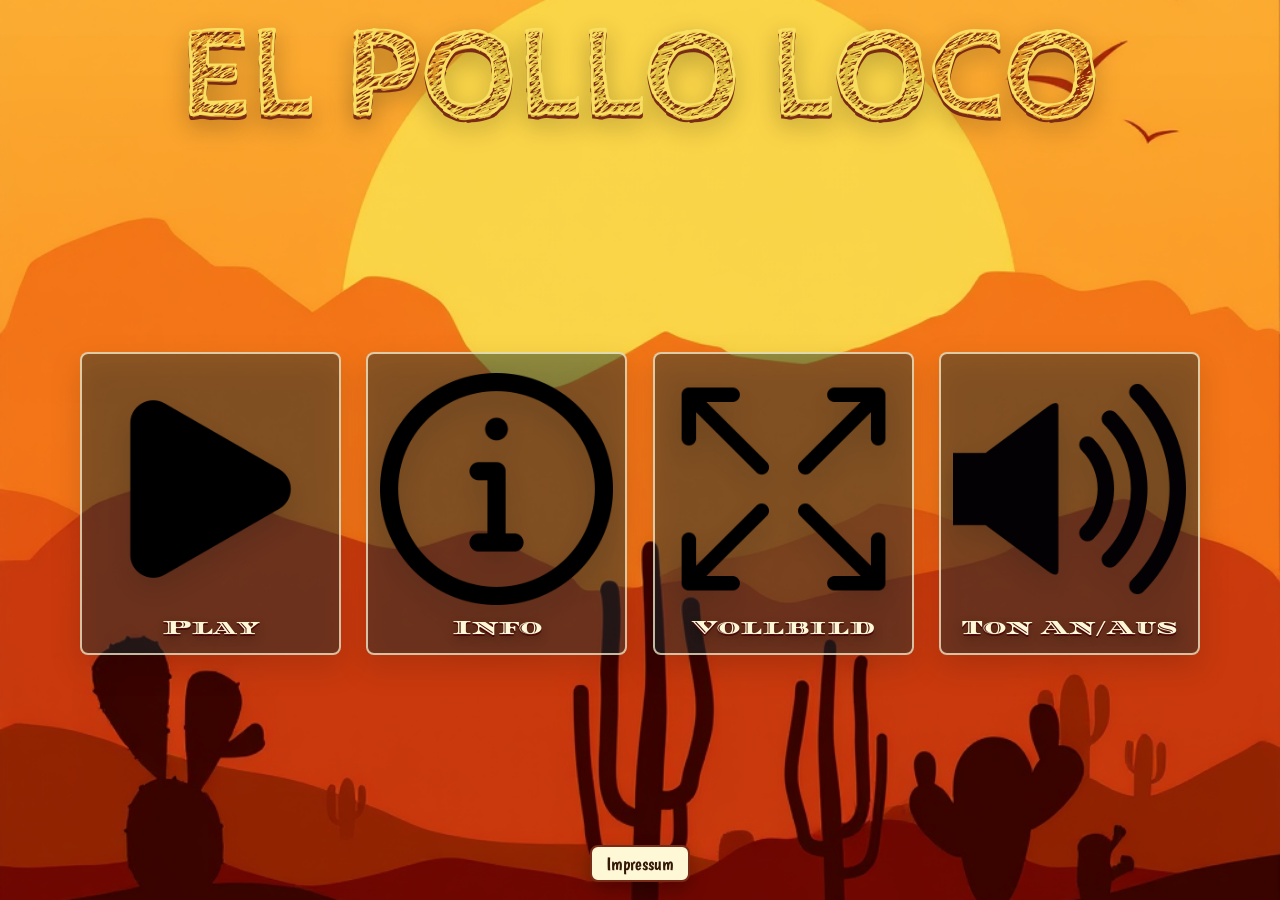
==== commit 7a3eabba: "changed menue images" ====
--- a/index.html
+++ b/index.html
@@ -53,13 +53,13 @@
 
         <nav class="game-actions" aria-label="Spieloptionen">
             <button id="gameHomeButton" class="icon-button" type="button" aria-label="Zurueck zum Hauptmenue">
-                <span class="icon icon-home" aria-hidden="true"></span>
+                <img class="menu-button-image" src="img/menue/home.png" alt="">
             </button>
             <button id="gameFullscreenButton" class="icon-button" type="button" data-fullscreen-button aria-label="Vollbild einschalten">
-                <span class="icon icon-fullscreen" aria-hidden="true"></span>
+                <img class="menu-button-image" src="img/menue/vollbild.png" alt="">
             </button>
             <button id="gameMuteButton" class="icon-button" type="button" data-mute-button aria-pressed="false" aria-label="Ton ausschalten">
-                <span class="icon icon-sound" aria-hidden="true"></span>
+                <img class="menu-button-image" src="img/menue/lautstarke.png" alt="">
                 <span class="button-label sr-only">Ton an</span>
             </button>
         </nav>
@@ -68,21 +68,20 @@
     <div class="home-actions">
         <div class="button-row menu-buttons">
             <button id="startButton" class="menu-button menu-start" type="button">
-                <img class="menu-button-image" src="img/menue/clean/start.png" alt="">
-                <span class="button-label">Start</span>
+                <img class="menu-button-image" src="img/menue/spiel.png" alt="">
+                <span class="menu-button-text">Play</span>
             </button>
             <button id="helpButton" class="menu-button menu-help" type="button">
-                <img class="menu-button-image" src="img/menue/clean/hilfe.png" alt="">
-                <span class="button-label">Hilfe</span>
+                <img class="menu-button-image" src="img/menue/die-info.png" alt="">
+                <span class="menu-button-text">Info</span>
             </button>
             <button id="fullscreenButton" class="menu-button menu-fullscreen" type="button" data-fullscreen-button aria-label="Vollbild einschalten">
-                <img class="menu-button-image" src="img/menue/clean/vollbild.png" alt="">
-                <span class="menu-control-icon icon icon-fullscreen" aria-hidden="true"></span>
-                <span class="button-label sr-only">Vollbild</span>
+                <img class="menu-button-image" src="img/menue/vollbild.png" alt="">
+                <span class="menu-button-text">Vollbild</span>
             </button>
             <button id="muteButton" class="menu-button menu-sound" type="button" data-mute-button aria-pressed="false" aria-label="Ton ausschalten">
-                <img class="menu-button-image" src="img/menue/clean/ton.png" alt="">
-                <span class="menu-control-icon icon icon-sound" aria-hidden="true"></span>
+                <img class="menu-button-image" src="img/menue/lautstarke.png" alt="">
+                <span class="menu-button-text">Ton An/Aus</span>
                 <span class="button-label sr-only">Ton an</span>
             </button>
         </div>
--- a/style.css
+++ b/style.css
@@ -28,7 +28,7 @@
     min-height: 100vh;
     margin: 0;
     overflow: hidden;
-    background: #f5d36d url("img/menue/clean/back2.png") center / cover no-repeat fixed;
+    background: #f5d36d url("img/menue/back2.png") center / cover no-repeat fixed;
     color: #fff8d7;
     font-family: "Boogaloo", Arial, Helvetica, sans-serif;
     gap: clamp(18px, 4vh, 56px);
@@ -195,21 +195,26 @@
 
 .menu-button {
     position: relative;
-    display: block;
+    display: flex;
+    flex-direction: column;
+    align-items: center;
+    justify-content: center;
+    gap: clamp(4px, 0.8vw, 8px);
     width: 100%;
-    aspect-ratio: 1;
+    aspect-ratio: 1 / 1.16;
     min-width: 0;
     min-height: 0;
     height: auto;
-    border-radius: 0;
-    background: transparent;
+    border: 2px solid rgba(255, 248, 215, 0.72);
+    border-radius: 8px;
+    background: rgba(18, 48, 50, 0.44);
     filter: drop-shadow(0 12px 14px rgba(0, 0, 0, 0.26));
-    padding: 0;
+    padding: clamp(6px, 1.1vw, 12px);
 }
 
 .menu-button:hover,
 .menu-button:focus-visible {
-    background: transparent;
+    background: rgba(85, 199, 173, 0.5);
     filter: drop-shadow(0 18px 18px rgba(0, 0, 0, 0.42));
     transform: translateY(-6px);
 }
@@ -226,56 +231,24 @@
     pointer-events: none;
 }
 
-.button-label {
-    position: absolute;
-    top: var(--label-top, 73%);
-    right: var(--label-right, 23%);
-    left: var(--label-left, 23%);
-    transform: translateY(-50%);
+.menu-button > .menu-button-image {
+    height: auto;
+    max-height: calc(100% - 34px);
+    flex: 1 1 auto;
+}
+
+.menu-button-text {
+    display: block;
+    width: 100%;
     color: #fff8d7;
     font-family: "Diplomata SC", Georgia, serif;
-    font-size: 20px;
+    font-size: clamp(13px, 1.8vw, 20px);
     line-height: 1.05;
     text-align: center;
     text-shadow:
         0 2px 0 #4b090d,
         0 4px 8px rgba(0, 0, 0, 0.35);
-    white-space: nowrap;
-}
-
-.menu-control-icon {
-    position: absolute;
-    top: var(--label-top, 72%);
-    left: 50%;
-    width: clamp(30px, 4vw, 46px);
-    height: clamp(30px, 4vw, 46px);
-    color: #fff8d7;
-    filter: drop-shadow(0 3px 0 #4b090d) drop-shadow(0 4px 6px rgba(0, 0, 0, 0.35));
-    transform: translate(-50%, -50%);
-}
-
-.menu-start {
-    --label-top: 72%;
-    --label-left: 29%;
-    --label-right: 29%;
-}
-
-.menu-help {
-    --label-top: 71%;
-    --label-left: 31%;
-    --label-right: 25%;
-}
-
-.menu-fullscreen {
-    --label-top: 72%;
-    --label-left: 22%;
-    --label-right: 22%;
-}
-
-.menu-sound {
-    --label-top: 72%;
-    --label-left: 26%;
-    --label-right: 26%;
+    pointer-events: none;
 }
 
 .legal-link {
@@ -395,106 +368,23 @@
 .icon-button {
     display: grid;
     place-items: center;
-    width: 44px;
-    min-width: 44px;
-    height: 44px;
-    min-height: 44px;
-    border: 2px solid rgba(255, 248, 215, 0.86);
-    border-radius: 50%;
-    background: rgba(18, 48, 50, 0.82);
-    color: #fff8d7;
+    width: 58px;
+    min-width: 58px;
+    height: 58px;
+    min-height: 58px;
+    border: 0;
+    border-radius: 0;
+    background: transparent;
     padding: 0;
-    box-shadow: 0 8px 16px rgba(0, 0, 0, 0.24);
+    filter: drop-shadow(0 8px 10px rgba(0, 0, 0, 0.28));
 }
 
 .icon-button:hover,
 .icon-button:focus-visible,
 .icon-button.is-active {
-    background: #55c7ad;
-    color: #123032;
-}
-
-.icon {
-    position: relative;
-    display: block;
-    width: 24px;
-    height: 24px;
-    color: currentColor;
-}
-
-.menu-control-icon.icon {
-    width: clamp(30px, 4vw, 46px);
-    height: clamp(30px, 4vw, 46px);
-}
-
-.icon-fullscreen {
-    background:
-        linear-gradient(currentColor, currentColor) left top / 42% 2px no-repeat,
-        linear-gradient(currentColor, currentColor) left top / 2px 42% no-repeat,
-        linear-gradient(currentColor, currentColor) right top / 42% 2px no-repeat,
-        linear-gradient(currentColor, currentColor) right top / 2px 42% no-repeat,
-        linear-gradient(currentColor, currentColor) left bottom / 42% 2px no-repeat,
-        linear-gradient(currentColor, currentColor) left bottom / 2px 42% no-repeat,
-        linear-gradient(currentColor, currentColor) right bottom / 42% 2px no-repeat,
-        linear-gradient(currentColor, currentColor) right bottom / 2px 42% no-repeat;
-}
-
-.icon-home::before {
-    content: "";
-    position: absolute;
-    right: 5px;
-    bottom: 3px;
-    left: 5px;
-    height: 12px;
-    border: 2px solid currentColor;
-    border-top: 0;
-}
-
-.icon-home::after {
-    content: "";
-    position: absolute;
-    top: 4px;
-    left: 5px;
-    width: 14px;
-    height: 14px;
-    border-top: 2px solid currentColor;
-    border-left: 2px solid currentColor;
-    transform: rotate(45deg);
-}
-
-.icon-sound::before {
-    content: "";
-    position: absolute;
-    top: 8px;
-    left: 2px;
-    width: 12px;
-    height: 9px;
-    background: currentColor;
-    clip-path: polygon(0 25%, 42% 25%, 100% 0, 100% 100%, 42% 75%, 0 75%);
-}
-
-.icon-sound::after {
-    content: "";
-    position: absolute;
-    top: 5px;
-    right: 2px;
-    width: 9px;
-    height: 14px;
-    border: 2px solid currentColor;
-    border-left: 0;
-    border-radius: 0 14px 14px 0;
-}
-
-.is-muted .icon-sound::after {
-    top: 4px;
-    right: 2px;
-    width: 16px;
-    height: 16px;
-    border: 0;
-    border-radius: 0;
-    background:
-        linear-gradient(45deg, transparent 43%, currentColor 43%, currentColor 57%, transparent 57%),
-        linear-gradient(-45deg, transparent 43%, currentColor 43%, currentColor 57%, transparent 57%);
+    background: transparent;
+    filter: drop-shadow(0 12px 12px rgba(0, 0, 0, 0.38));
+    transform: translateY(-2px);
 }
 
 .help-dialog {
--- a/responsive.css
+++ b/responsive.css
@@ -1,9 +1,3 @@
-@media (max-width: 1100px) {
-    .button-label {
-        font-size: 17px;
-    }
-}
-
 @media (min-width: 761px) {
     .home-actions {
         margin-top: clamp(150px, 20vh, 190px);
@@ -25,16 +19,6 @@
     .menu-buttons {
         grid-template-columns: repeat(2, minmax(0, 1fr));
         gap: 8px;
-    }
-
-    .button-label {
-        font-size: 15px;
-    }
-}
-
-@media (max-width: 420px) {
-    .button-label {
-        font-size: 13px;
     }
 }
 
@@ -69,10 +53,6 @@
         grid-template-columns: repeat(4, minmax(0, 1fr));
         gap: 6px;
     }
-
-    .button-label {
-        font-size: 13px;
-    }
 }
 
 @media (hover: none) and (pointer: coarse), (hover: none) and (any-pointer: coarse) {
@@ -98,10 +78,10 @@
     }
 
     .icon-button {
-        width: 40px;
-        min-width: 40px;
-        height: 40px;
-        min-height: 40px;
+        width: 48px;
+        min-width: 48px;
+        height: 48px;
+        min-height: 48px;
     }
 }
 
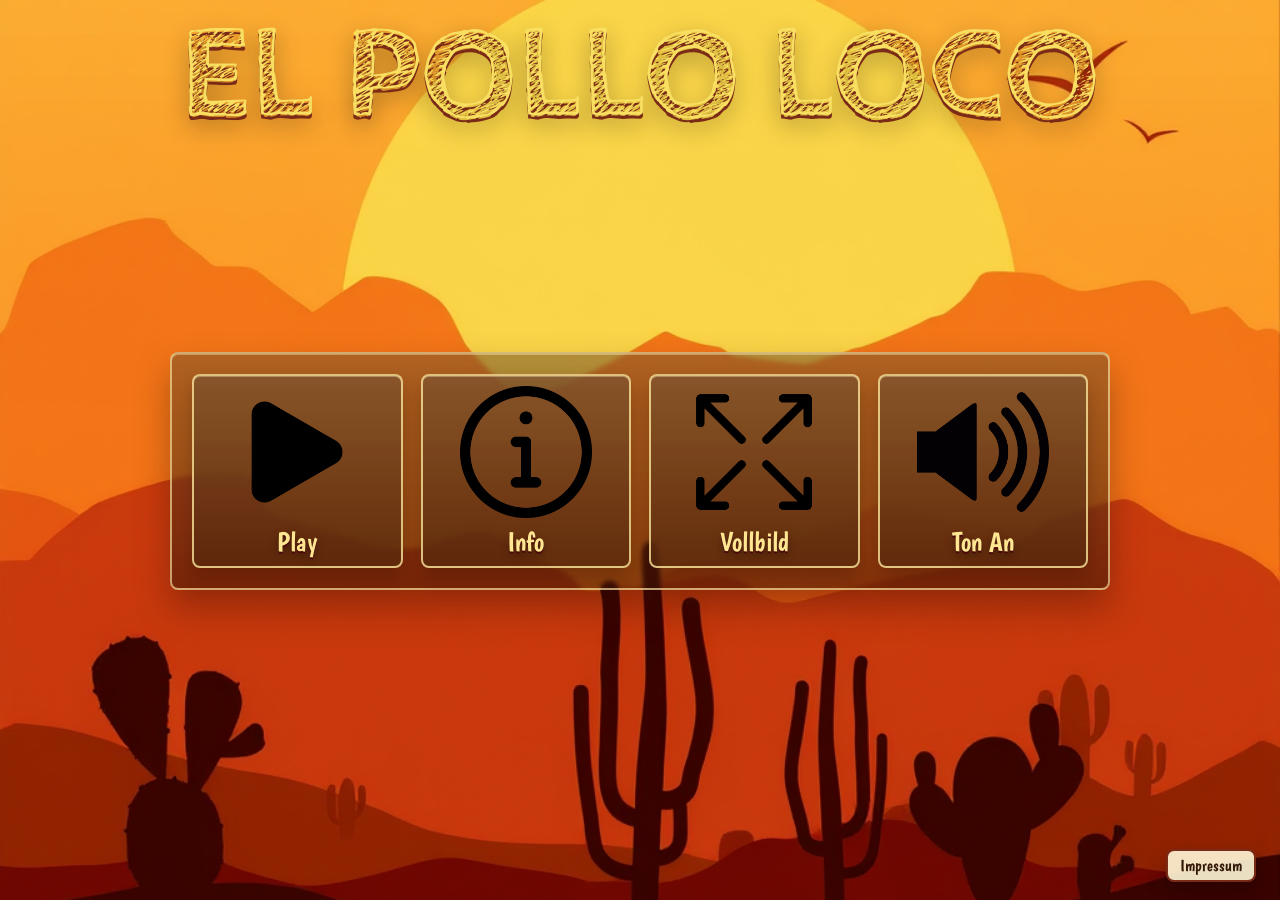
==== commit 92427e1e: "Polish menu button styling" ====
--- a/index.html
+++ b/index.html
@@ -81,12 +81,12 @@
             </button>
             <button id="muteButton" class="menu-button menu-sound" type="button" data-mute-button aria-pressed="false" aria-label="Ton ausschalten">
                 <img class="menu-button-image" src="img/menue/lautstarke.png" alt="">
-                <span class="menu-button-text">Ton An/Aus</span>
+                <span class="menu-button-text">Ton An</span>
                 <span class="button-label sr-only">Ton an</span>
             </button>
         </div>
-        <a class="legal-link" href="impressum.html">Impressum</a>
     </div>
+    <a class="legal-link" href="impressum.html">Impressum</a>
 
     <dialog id="helpDialog" class="help-dialog">
         <button id="closeHelpButton" class="close-button" type="button" aria-label="Schliessen">x</button>
--- a/style.css
+++ b/style.css
@@ -173,9 +173,20 @@
 }
 
 .home-actions {
-    width: min(1120px, 96vw);
+    width: min(940px, 94vw);
     margin-top: clamp(8px, 2vh, 28px);
+    border: 2px solid rgba(255, 236, 171, 0.62);
+    border-radius: 8px;
+    background:
+        linear-gradient(180deg, rgba(255, 223, 128, 0.16), rgba(54, 20, 6, 0.2)),
+        rgba(68, 28, 8, 0.48);
+    box-shadow:
+        0 18px 34px rgba(48, 14, 2, 0.34),
+        inset 0 1px 0 rgba(255, 248, 215, 0.35);
+    padding: clamp(12px, 1.8vw, 20px);
     text-align: center;
+    -webkit-backdrop-filter: blur(2px);
+    backdrop-filter: blur(2px);
 }
 
 .button-row {
@@ -188,7 +199,7 @@
 .menu-buttons {
     display: grid;
     grid-template-columns: repeat(4, minmax(0, 1fr));
-    gap: clamp(10px, 2vw, 28px);
+    gap: clamp(10px, 1.5vw, 18px);
     align-items: start;
     width: 100%;
 }
@@ -199,24 +210,36 @@
     flex-direction: column;
     align-items: center;
     justify-content: center;
-    gap: clamp(4px, 0.8vw, 8px);
+    gap: clamp(7px, 1vw, 11px);
     width: 100%;
-    aspect-ratio: 1 / 1.16;
+    aspect-ratio: 1 / 0.92;
     min-width: 0;
     min-height: 0;
     height: auto;
-    border: 2px solid rgba(255, 248, 215, 0.72);
-    border-radius: 8px;
-    background: rgba(18, 48, 50, 0.44);
-    filter: drop-shadow(0 12px 14px rgba(0, 0, 0, 0.26));
-    padding: clamp(6px, 1.1vw, 12px);
+    border: 2px solid rgba(255, 232, 158, 0.78);
+    border-radius: 8px;
+    background:
+        linear-gradient(180deg, rgba(255, 231, 163, 0.16), rgba(80, 34, 10, 0.2)),
+        rgba(91, 42, 13, 0.72);
+    box-shadow:
+        0 10px 18px rgba(45, 13, 2, 0.26),
+        inset 0 1px 0 rgba(255, 248, 215, 0.34);
+    filter: none;
+    padding: clamp(9px, 1.1vw, 14px);
+    transition: transform 160ms ease, border-color 160ms ease, box-shadow 160ms ease, background 160ms ease;
 }
 
 .menu-button:hover,
 .menu-button:focus-visible {
-    background: rgba(85, 199, 173, 0.5);
-    filter: drop-shadow(0 18px 18px rgba(0, 0, 0, 0.42));
-    transform: translateY(-6px);
+    border-color: #ffe792;
+    background:
+        linear-gradient(180deg, rgba(255, 232, 151, 0.28), rgba(88, 38, 11, 0.16)),
+        rgba(111, 52, 16, 0.86);
+    box-shadow:
+        0 14px 24px rgba(45, 13, 2, 0.36),
+        0 0 0 3px rgba(255, 218, 93, 0.18),
+        inset 0 1px 0 rgba(255, 248, 215, 0.45);
+    transform: translateY(-4px) scale(1.02);
 }
 
 .menu-button:active {
@@ -233,39 +256,38 @@
 
 .menu-button > .menu-button-image {
     height: auto;
-    max-height: calc(100% - 34px);
+    max-height: calc(100% - 30px);
+    max-width: 78%;
     flex: 1 1 auto;
 }
 
 .menu-button-text {
     display: block;
     width: 100%;
-    color: #fff8d7;
-    font-family: "Diplomata SC", Georgia, serif;
-    font-size: clamp(13px, 1.8vw, 20px);
-    line-height: 1.05;
+    color: #ffe792;
+    font-family: "Boogaloo", Arial, Helvetica, sans-serif;
+    font-size: clamp(18px, 2.1vw, 28px);
+    line-height: 1;
     text-align: center;
-    text-shadow:
-        0 2px 0 #4b090d,
-        0 4px 8px rgba(0, 0, 0, 0.35);
+    text-shadow: 0 2px 0 #4b090d, 0 4px 8px rgba(0, 0, 0, 0.38);
     pointer-events: none;
 }
 
 .legal-link {
     position: fixed;
-    right: 0;
+    right: clamp(10px, 2vw, 24px);
     bottom: clamp(10px, 2vh, 20px);
-    left: 0;
+    left: auto;
     z-index: 5;
     display: block;
     width: max-content;
-    margin: 0 auto;
+    margin: 0;
     border: 2px solid #7a2b17;
     border-radius: 8px;
-    background: #fff8d7;
+    background: rgba(255, 248, 215, 0.9);
     color: #341808;
-    font-size: 18px;
-    padding: 6px 14px;
+    font-size: 16px;
+    padding: 5px 12px;
     text-decoration: none;
     text-shadow: none;
     box-shadow: 0 8px 18px rgba(0, 0, 0, 0.26);
--- a/responsive.css
+++ b/responsive.css
@@ -18,7 +18,11 @@
 
     .menu-buttons {
         grid-template-columns: repeat(2, minmax(0, 1fr));
-        gap: 8px;
+        gap: 10px;
+    }
+
+    .menu-button-text {
+        font-size: 20px;
     }
 }
 
@@ -47,11 +51,20 @@
     .home-actions {
         margin-top: 0;
         width: min(760px, 96vw);
+        padding: 8px;
     }
 
     .menu-buttons {
         grid-template-columns: repeat(4, minmax(0, 1fr));
-        gap: 6px;
+        gap: 8px;
+    }
+
+    .menu-button {
+        padding: 7px;
+    }
+
+    .menu-button-text {
+        font-size: 17px;
     }
 }
 
